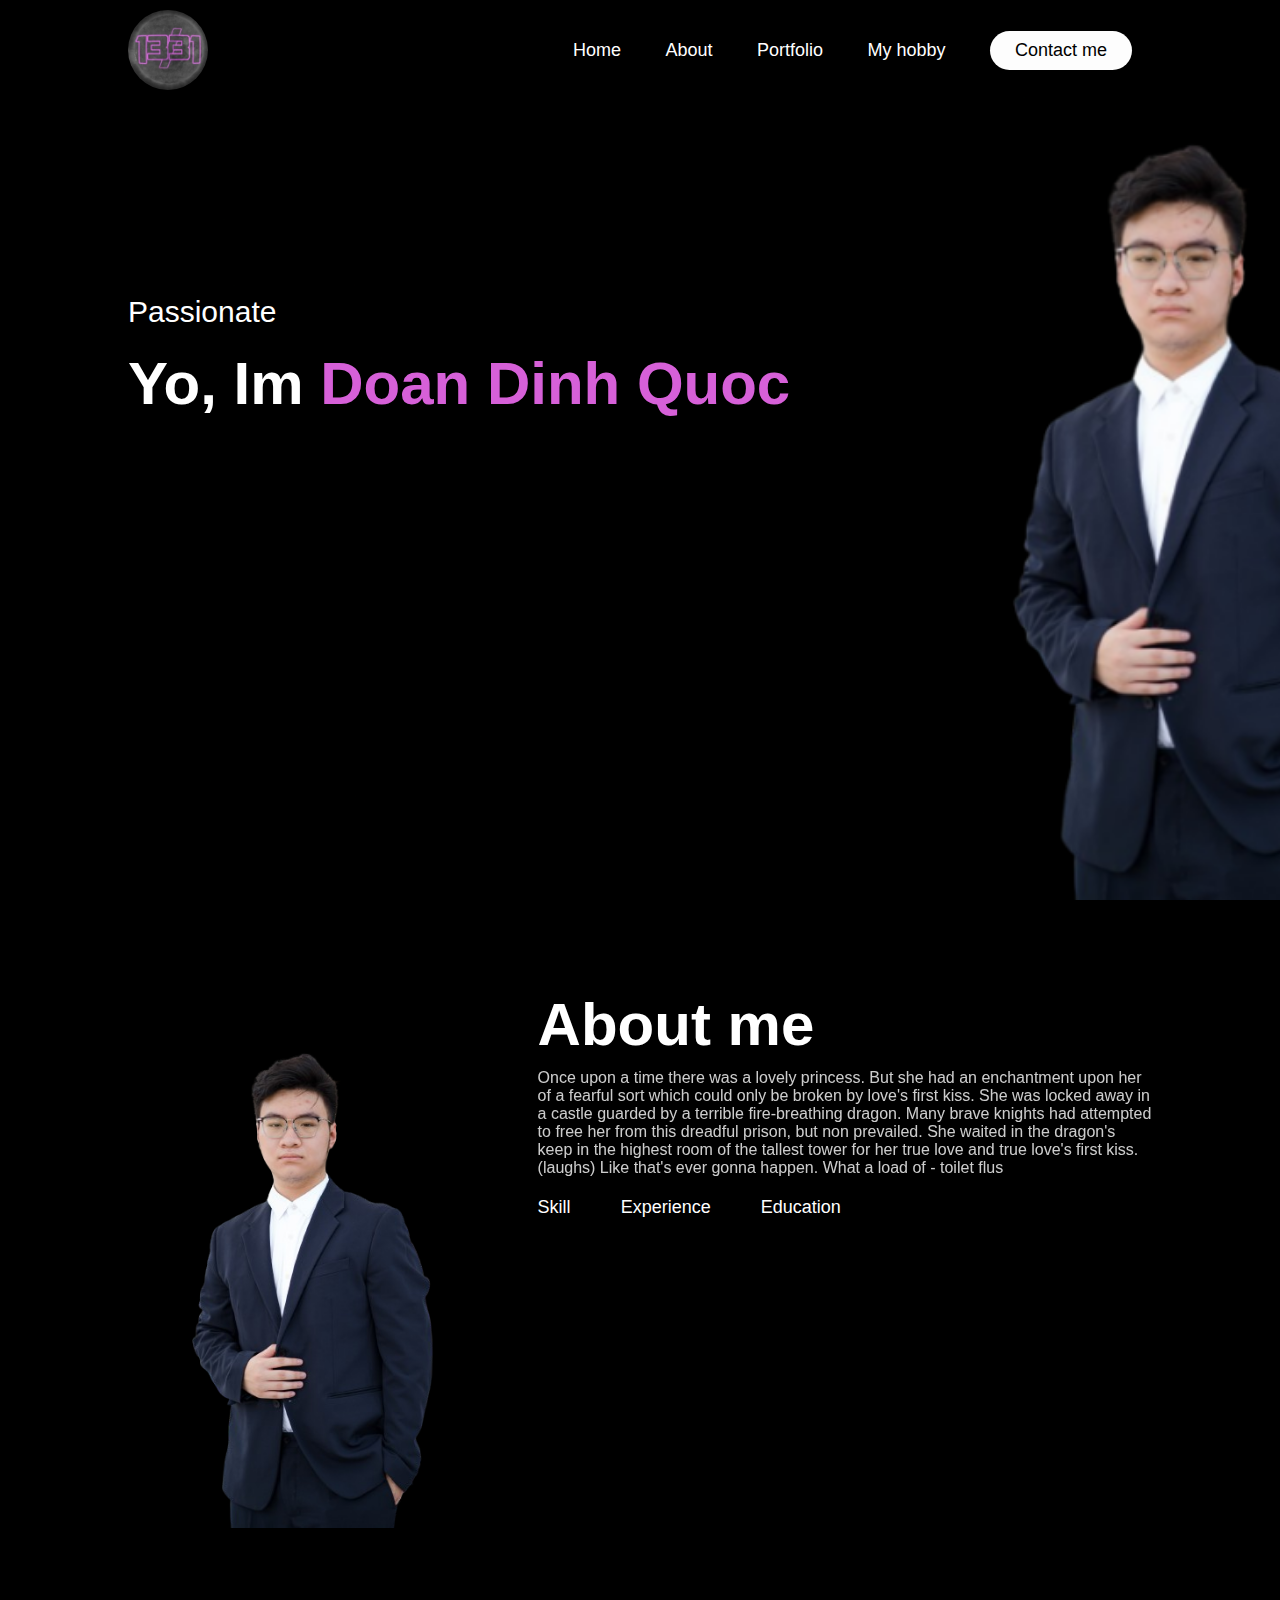
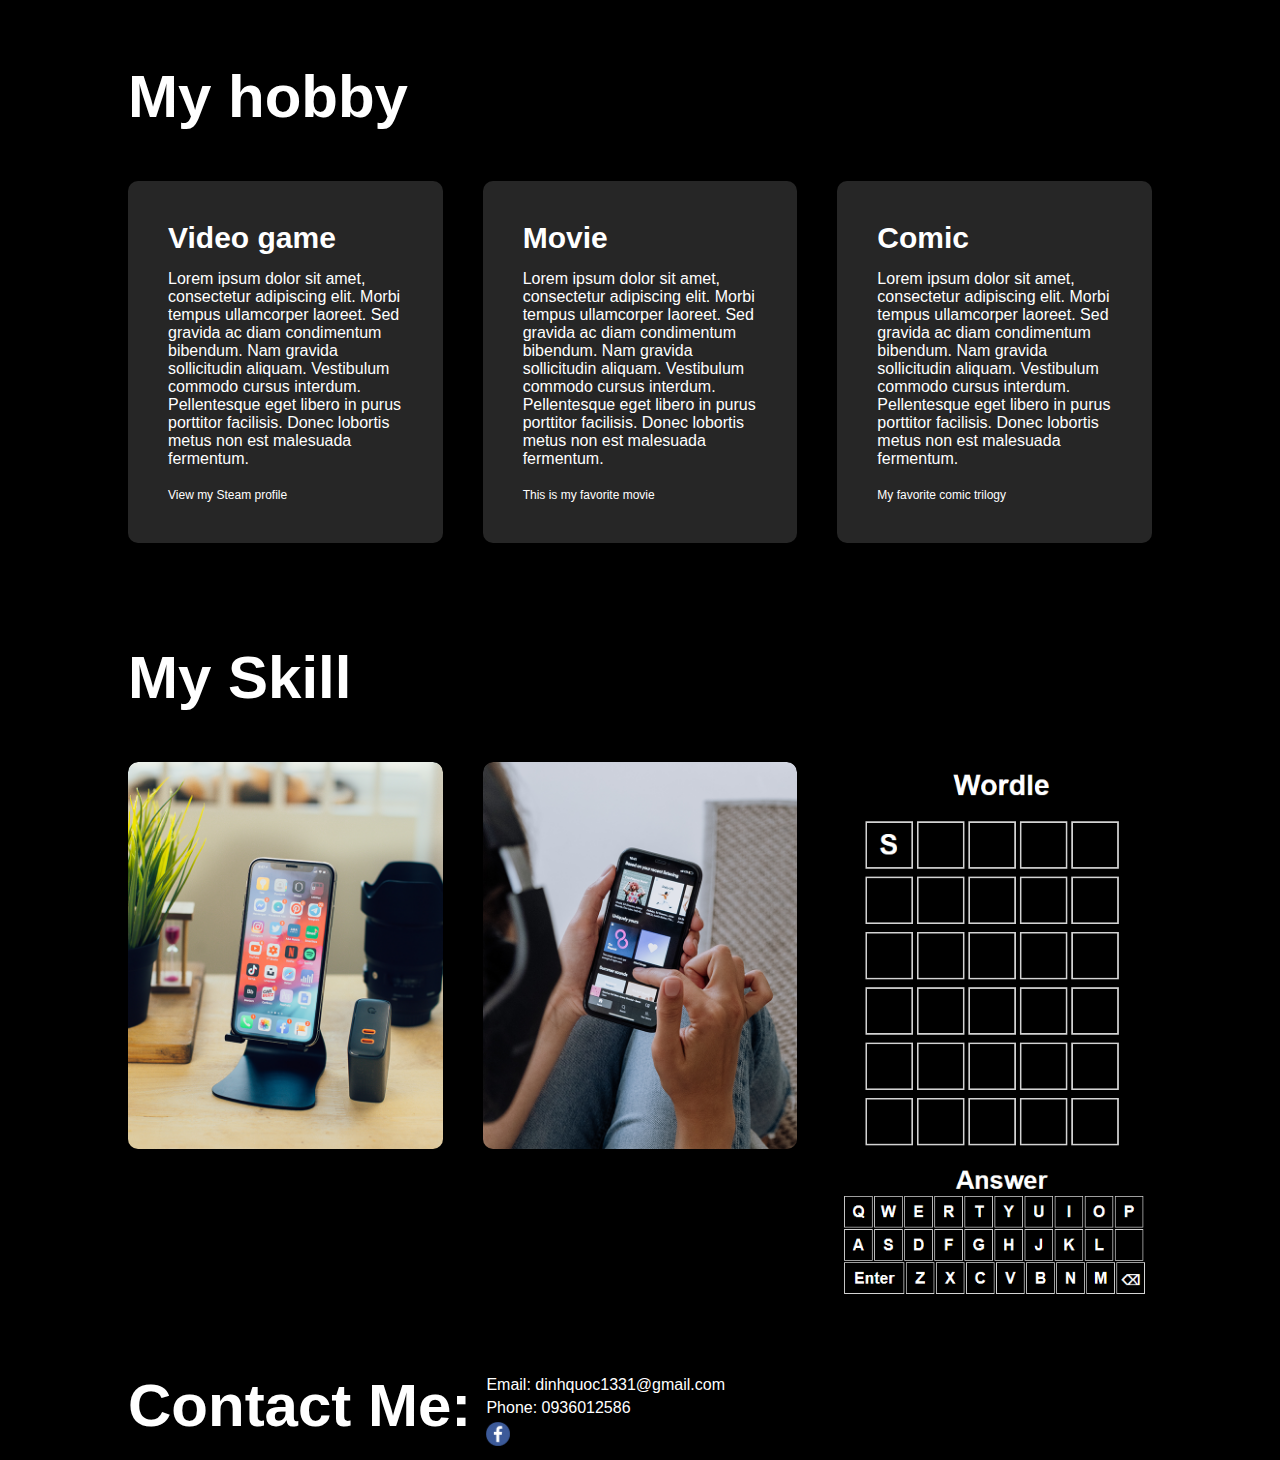
==== index.html @ d0d693ea "Add files via upload" ====
<!DOCTYPE html>
<html lang="en">
<head>
    <meta charset="UTF-8">
    <meta name="viewport" content="width=device-width, initial-scale=1.0">
    <title>Doan DInh QUOc portfolio</title>
    <link rel="stylesheet" href="css/style.css">
    <link rel="stylesheet" href="css/head_foot.css">
</head>
<body>
<nav>
<div id="header">
    <div class="container">
        <nav>
            <img src="/images/logo.webp" class="logo" alt="logo"> 
            <ul id="sidemenu">
                <li><a href="#header">Home</a></li>
                <li><a href="#about">About</a></li>
                <li><a href="#portfolio">Portfolio</a></li>
                <li><a href="#hobby">My hobby</a></li>
                <li><a href="#contact"><button>Contact me</button></a></li>
                <i class="X" onclick="closemenu()">X</i>
            </ul>
            
            <i class="menu" onclick="openmenu()">Menu</i>
        </nav>
        <div class="intro_text">
            <p>Passionate </p>
            <h1>Yo, Im <span>Doan Dinh Quoc</span></h1>
        </div>
    </div>
</div>   
</nav>
<!--about-->
<div id="about">
    <div class="container">
        <div class="row">
            <div class="about-col-1"><img src="/images/prfile.png" alt="pic"></div>
            <div class="about-col-2">
                <h1 class="subtitle">About me</h1>
                <p id="dim">   Once upon a time there was a lovely 
                    princess. But she had an enchantment 
                    upon her of a fearful sort which could 
                    only be broken by love's first kiss. 
                    She was locked away in a castle guarded 
                    by a terrible fire-breathing dragon. 
                    Many brave knights had attempted to 
                    free her from this dreadful prison, 
                    but non prevailed. She waited in the 
                    dragon's keep in the highest room of 
                    the tallest tower for her true love 
                    and true love's first kiss. (laughs) 
                    Like that's ever gonna happen. What 
                    a load of - toilet flus
                </p>
                <!--Thing when click show thing-->
                <!--Skill-->
                <div class="tab-title">
                    <p class="tablink" onclick="openTab('tab1')">Skill</p>
                    <p class="tablink" onclick="openTab('tab2')">Experience</p>
                    <p class="tablink" onclick="openTab('tab3')">Education</p>
                </div>
                <div class="tabcontent" id="tab1">
                    <ul>
                        <li><span>Skill content</span></li>
                        <p>Lorem ipsum dolor sit amet, consectetur adipiscing elit. Morbi tempus ullamcorper laoreet. Sed gravida ac diam condimentum bibendum. Nam gravida sollicitudin aliquam. Vestibulum commodo cursus interdum. Pellentesque eget libero in purus porttitor facilisis. Donec lobortis metus non est malesuada fermentum. </p>
                        <li><span>Skill content</span></li>
                        <p>Lorem ipsum dolor sit amet, consectetur adipiscing elit. Morbi tempus ullamcorper laoreet. Sed gravida ac diam condimentum bibendum. Nam gravida sollicitudin aliquam. Vestibulum commodo cursus interdum. Pellentesque eget libero in purus porttitor facilisis. Donec lobortis metus non est malesuada fermentum. </p>
                        <li><span>Skill content</span></li>
                        <p>Lorem ipsum dolor sit amet, consectetur adipiscing elit. Morbi tempus ullamcorper laoreet. Sed gravida ac diam condimentum bibendum. Nam gravida sollicitudin aliquam. Vestibulum commodo cursus interdum. Pellentesque eget libero in purus porttitor facilisis. Donec lobortis metus non est malesuada fermentum. </p>
                    </ul>
                </div>
                <!--Experience-->
                <div class="tabcontent" id="tab2">
                    <ul>
                        <li><span>Experience content</span></li>
                        <p>Lorem ipsum dolor sit amet, consectetur adipiscing elit. Morbi tempus ullamcorper laoreet. Sed gravida ac diam condimentum bibendum. Nam gravida sollicitudin aliquam. Vestibulum commodo cursus interdum. Pellentesque eget libero in purus porttitor facilisis. Donec lobortis metus non est malesuada fermentum. </p>
                        <li><span>Experience content</span></li>
                        <p>Lorem ipsum dolor sit amet, consectetur adipiscing elit. Morbi tempus ullamcorper laoreet. Sed gravida ac diam condimentum bibendum. Nam gravida sollicitudin aliquam. Vestibulum commodo cursus interdum. Pellentesque eget libero in purus porttitor facilisis. Donec lobortis metus non est malesuada fermentum. </p>
                        <li><span>Experience content</span></li>
                        <p>Lorem ipsum dolor sit amet, consectetur adipiscing elit. Morbi tempus ullamcorper laoreet. Sed gravida ac diam condimentum bibendum. Nam gravida sollicitudin aliquam. Vestibulum commodo cursus interdum. Pellentesque eget libero in purus porttitor facilisis. Donec lobortis metus non est malesuada fermentum. </p>
                    </ul>
                </div>
                <!--Education-->
                <div class="tabcontent" id="tab3">
                    <ul>
                        <li><span>Education content</span></li>
                        <p>Lorem ipsum dolor sit amet, consectetur adipiscing elit. Morbi tempus ullamcorper laoreet. Sed gravida ac diam condimentum bibendum. Nam gravida sollicitudin aliquam. Vestibulum commodo cursus interdum. Pellentesque eget libero in purus porttitor facilisis. Donec lobortis metus non est malesuada fermentum. </p>
                        <li><span>Education content</span></li>
                        <p>Lorem ipsum dolor sit amet, consectetur adipiscing elit. Morbi tempus ullamcorper laoreet. Sed gravida ac diam condimentum bibendum. Nam gravida sollicitudin aliquam. Vestibulum commodo cursus interdum. Pellentesque eget libero in purus porttitor facilisis. Donec lobortis metus non est malesuada fermentum. </p>
                        <li><span>Education content</span></li>
                        <p>Lorem ipsum dolor sit amet, consectetur adipiscing elit. Morbi tempus ullamcorper laoreet. Sed gravida ac diam condimentum bibendum. Nam gravida sollicitudin aliquam. Vestibulum commodo cursus interdum. Pellentesque eget libero in purus porttitor facilisis. Donec lobortis metus non est malesuada fermentum. </p>
                    </ul>
                </div>
            </div>
        </div>
    </div>
</div>
<!-- Skill, first was hobby until read the assignment -->
<div id="hobby">
    <div class="container">
        <h1 class="subtitle">My hobby</h1>
        <div class="hobby-list">
            <div>
                <h2>Video game</h2>
                <p>Lorem ipsum dolor sit amet, consectetur adipiscing elit. Morbi tempus ullamcorper laoreet. Sed gravida ac diam condimentum bibendum. Nam gravida sollicitudin aliquam. Vestibulum commodo cursus interdum. Pellentesque eget libero in purus porttitor facilisis. Donec lobortis metus non est malesuada fermentum. </p>
                <a href="">View my Steam profile</a>
            </div>
            <div>
                <h2>Movie</h2>
                <p>Lorem ipsum dolor sit amet, consectetur adipiscing elit. Morbi tempus ullamcorper laoreet. Sed gravida ac diam condimentum bibendum. Nam gravida sollicitudin aliquam. Vestibulum commodo cursus interdum. Pellentesque eget libero in purus porttitor facilisis. Donec lobortis metus non est malesuada fermentum. </p>
                <a href="">This is my favorite movie</a>
            </div>
            <div>
                <h2>Comic</h2>
                <p>Lorem ipsum dolor sit amet, consectetur adipiscing elit. Morbi tempus ullamcorper laoreet. Sed gravida ac diam condimentum bibendum. Nam gravida sollicitudin aliquam. Vestibulum commodo cursus interdum. Pellentesque eget libero in purus porttitor facilisis. Donec lobortis metus non est malesuada fermentum. </p>
                <a href="">My favorite comic trilogy</a>
            </div>
        </div>
    </div>
</div>
<!-- Portfolio -->
<div id="portfolio">
    <div class="container">
        <h1 class="subtitle">My Skill</h1>
        <div class="work-list">
            <div class="work">
                <img src="/images/work-1.webp" alt="work-1">
                <div class="layer">
                    <h3>A title of word</h3>
                    <p>Levonorgestrel Levonorgestrel Levonorgestrel Levonorgestrel Levonorgestrel Levonorgestrel Levonorgestrel </p>
                    <a href="">blah</a>
                </div>
            </div>
            <div class="work">
                <img src="/images/work-2.webp" alt="work-2">
                <div class="layer">
                    <h3>A title of word</h3>
                    <p>Levonorgestrel Levonorgestrel Levonorgestrel Levonorgestrel Levonorgestrel Levonorgestrel Levonorgestrel </p>
                    <a href="">blah</a>
                </div>
            </div>
            <div class="work">
                <img src="/images/worlde.webp" alt="work-3">
                <div class="layer">
                    <h3>A a game of wordle</h3>
                    <p>Wordle challenges players to guess a random five-letter word within six tries, with each letter guessed correctly in the correct placement turning green, and a correct letter in the wrong place turning orange</p>
                    <a href="wordle.html">Play!!</a>
                </div>
            </div>
            
        </div>
    </div>
</div>
<footer>
<div id="contact">
    <div class="container">
        <div class="row">
            <div class="contact-left">
                <h1 class="subtitle">
                    Contact Me:
                </h1>
            </div>
            <div class="contact-right">
                
                <p>Email: dinhquoc1331@gmail.com</p>
                <p>Phone: 0936012586</p>
                <div class="social-icon">
                    <a href="https://www.facebook.com/profile.php?id=100063468559421"><img src="/images/facebook-2870.webp" alt="fb link"></a>
                </div>
            </div>
        </div>
    </div>
</div>
</footer>
</body>
<script src="/js/menu.js"></script>
<script src="/js/tab.js"></script>
</html>
---- css/style.css ----
html{
    scroll-behavior: smooth;
}
#header{
    background-image: url(/images/background.webp);
    height: 100vh;
}
/*intro text*/
.intro_text{
    margin-top: 20%;
    font-size: 30px;
}
.intro_text h1 {
   font-size: 60px;
   margin-top: 20px;
}
.intro_text h1 span{
    color:#d660d8 ;
}

/*ABout section*/
#about{
    padding: 80px 0;
    
}
.row{
    display: flex;
    justify-content: space-between;
    flex-wrap: wrap;
}

.about-col-1{
    flex-basis: 35%;
}

.about-col-1 img{
    width: 100%;
    
    border-radius: 50px;
}

.about-col-2 {
    flex-basis: 60%;
}

.subtitle{
    font-size: 60px;
    font-weight: 600;
    margin-bottom: 10px;
}
#dim {
    filter: brightness(80%);
}
/*Thing when click show thing*/
.tab-title{
    display: flex;
    margin: 20px 0 40px;
}
.tablink{
    margin-right: 50px;
    font-size: 18px;
    font-weight: 500;
    cursor: pointer;
    position: relative;
}
.tablink::after{
    content: "";
    width: 0;
    height: 3px;
    background: #d660d8;
    left: 0;
    bottom: -8px;
    transition: 0.5s;
    position: absolute;
    
}
.tablink:hover:after{
    width: 100%;
}

.tabcontent ul li {
    list-style: none;
    margin: 10px 0;
}
.tabcontent ul li span{
    color: #d660d8;
    font-size: 14px;
    margin-bottom: 14px;
}
.tabcontent{
    display: none;
}

/* Hobby scetion */

#hobby{
    padding: 30px 0;
}

.hobby-list{
    display: grid;
    grid-template-columns: repeat(auto-fit, minmax(250px, 1fr));
    grid-gap: 40px;
    margin-top: 50px;
}
.hobby-list div{
    background: #262626;
    padding: 40px;
    font-size: 16px;
    font-weight: 300;
    border-radius: 10px;
    transition: background 0.5s, transform 0.5s;
}
.hobby-list div h2{
    font-size: 30px;
    font-family: 500;
    margin-bottom: 15px;
}
.hobby-list div a{
    text-decoration: none;
    color: #fff;
    font-size: 12px;
    margin-top: 20px;
    display: inline-block;
}
.hobby-list div:hover{
    background: #d660d8;
    transform: translateY(-10px);
}
/* Portfolio */
#portfolio{
    padding: 50px 0;
}
.work-list{
    display: grid;
    grid-template-columns: repeat(auto-fit, minmax(250px, 1fr));
    grid-gap: 40px;
    margin-top: 50px;
}
.work{
    border-radius: 10px;
    position: relative;
    overflow: hidden;
}  
.work img{
    width: 100%;
    border-radius: 10px;
    display: block;
    transition: transform 0.5s;
} 
.layer{
    position: absolute;
    width: 100%;
    height: 0;
    background: linear-gradient(rgba(0,0,0,0.6),#d660d8);
    border-radius: 10px;
    left: 0;
    bottom: 0;
    overflow: hidden;
    display: flex;
    align-items: center;
    justify-content: center;
    flex-direction: column;
    padding: 0 40px;
    text-align: center;
    transition: height 0.5s;
}
.layer h3{
    font-weight: 700;
    margin-bottom: 20px;
}
.layer a{
    margin-top: 20px;
    color: #d660d8;
    text-decoration: none;
    font-size: 18px;
    line-height: 60px;
    background: #fff;
    width: 60px;
    height: 60px;
    border-radius: 50px;
    text-align: center;
}
.work:hover img{
    transform: scale(1.1);
}
.work:hover .layer {
    height: 100%;
}


nav i {
    display: none;
}


/* csss for small screen */
@media only screen and (max-width: 600px){
    #header{
        background-image: url(/images/prfile.png);
    }
    .intro_text{
        margin-top: 100%;
        font-size: 16px;
    }
    .intro_text h1 {
       font-size: 30px;
       margin-top: 20px;
    }
    nav i {
        display: block;
        font-size: 25px;
    }
    nav ul{
        background: #d660d8;
        position: fixed;
        top: 0;
        right: -200px;
        width: 200px;
        height: 100vh;
        padding-top: 50px;
        z-index: 2;
        transition: 0.5s;
    }
    nav ul li{
        display:block;
        padding-left: 12px;
    }
    nav ul i{
        position: absolute;
        top: 25px;
        left: 25px;
        cursor: pointer;
    }
    nav i {
        cursor: pointer
    }
    .subtitle{
        font-size: 40px;
    }
    .about-col-1{
        flex-basis: 100%;
        margin-bottom: 30px;
    }
    .about-col-2{
        flex-basis: 100%;
        font-size: 13px;
    }
    .tablink{
        font-size: 16px;
        margin-right: 20px;
    }
}
---- css/head_foot.css ----
*{
    margin: 0;
    padding: 0;
    font-family: "Poppins",sans-serif;
    box-sizing: border-box;
}
body{
    background: black;
    color: white;
}

#header{
    width: 100%;
    background-size: cover;
    background-position: center;
    background-attachment: fixed;
}
.container{
    padding: 10px 10%;
}
/*                              Web header section                              */
nav{
    display: flex;
    align-items: center;
    justify-content: flex-end;
    flex-wrap: wrap;
}
.logo{
    width: 80px;
    height: 80px;
    border-radius: 50%;
    margin-right: auto;
}
nav ul li{
    display: inline-block;
    list-style: none;
    margin: 10px 20px ;
}
nav ul li a {
    color: white;
    text-decoration: none;
    font-size: 18px;
    transition: 0.5s;
}
nav ul li a:hover{
    color: #d660d8;
    text-shadow: 0 0 10px #d660d8,  0 0 20px #d660d8, 0 0 40px #d660d8, 0 0 80px #d660d8,0 0 100px #d660d8;
    filter: brightness(1.25);
    
}
button{
    padding: 9px 25px;
    background-color: rgba(253, 253, 253,1);
    border: none;
    border-radius: 50px;
    cursor: pointer;
    transition: 0.5s;
    color: black;
    font-size: 18px;
}
button:hover {
    background-color: rgba(253, 253, 253,0.8);
}
/* contact */
.contact-left{
    flex-basis: 35%;
}
.contact-right{
    flex-basis: 65%;
}
.contact-right p{
    margin-top: 5px;
    margin-bottom: 5px;
    align-items: flex-start;
    color: #fff;
}


/* csss for small screen */
@media only screen and (max-width: 600px){
    #header{
        background-image: url(/images/prfile.png);
    }
    .intro_text{
        margin-top: 100%;
        font-size: 16px;
    }
    .intro_text h1 {
       font-size: 30px;
       margin-top: 20px;
    }
    nav i {
        display: block;
        font-size: 25px;
    }
    nav ul{
        background: #d660d8;
        position: fixed;
        top: 0;
        right: -200px;
        width: 200px;
        height: 100vh;
        padding-top: 50px;
        z-index: 2;
        transition: 0.5s;
    }
    nav ul li{
        display:block;
        padding-left: 12px;
    }
    nav ul i{
        position: absolute;
        top: 25px;
        left: 25px;
        cursor: pointer;
    }
    nav i {
        cursor: pointer
    }
    .subtitle{
        font-size: 40px;
    }
    .about-col-1{
        flex-basis: 100%;
        margin-bottom: 30px;
    }
    .about-col-2{
        flex-basis: 100%;
        font-size: 13px;
    }
    .tablink{
        font-size: 16px;
        margin-right: 20px;
    }
}
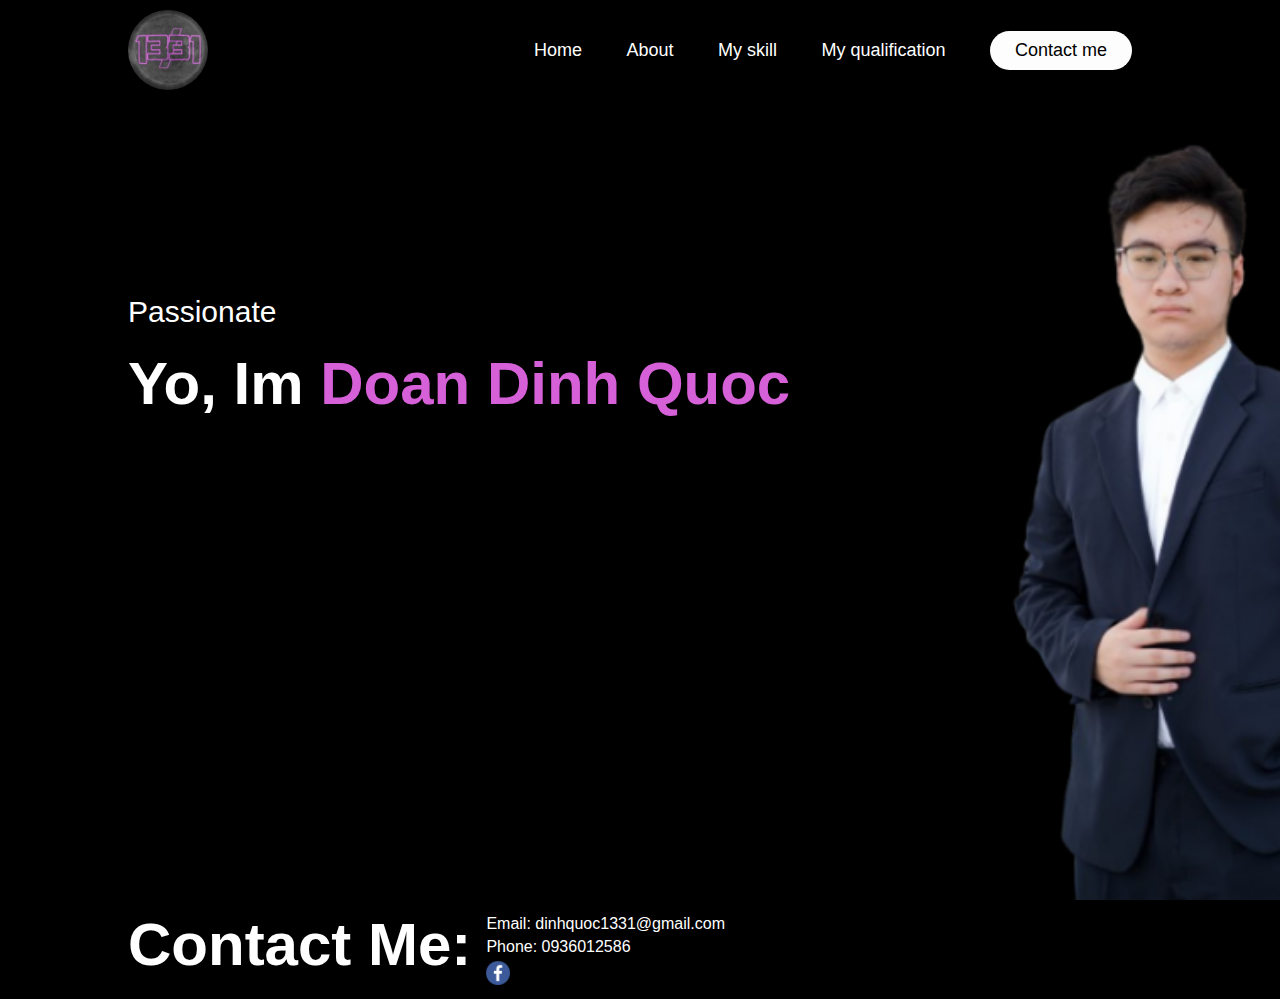
==== commit a18800c4: "sd" ====
--- a/index.html
+++ b/index.html
@@ -14,10 +14,10 @@
         <nav>
             <img src="/images/logo.webp" class="logo" alt="logo"> 
             <ul id="sidemenu">
-                <li><a href="#header">Home</a></li>
-                <li><a href="#about">About</a></li>
-                <li><a href="#portfolio">Portfolio</a></li>
-                <li><a href="#hobby">My hobby</a></li>
+                <li><a href="index.html">Home</a></li>
+                <li><a href="about.html">About</a></li>
+                <li><a href="skill.html">My skill</a></li>
+                <li><a href="qualification.html">My qualification</a></li>
                 <li><a href="#contact"><button>Contact me</button></a></li>
                 <i class="X" onclick="closemenu()">X</i>
             </ul>
@@ -31,127 +31,6 @@
     </div>
 </div>   
 </nav>
-<!--about-->
-<div id="about">
-    <div class="container">
-        <div class="row">
-            <div class="about-col-1"><img src="/images/prfile.png" alt="pic"></div>
-            <div class="about-col-2">
-                <h1 class="subtitle">About me</h1>
-                <p id="dim">   Once upon a time there was a lovely 
-                    princess. But she had an enchantment 
-                    upon her of a fearful sort which could 
-                    only be broken by love's first kiss. 
-                    She was locked away in a castle guarded 
-                    by a terrible fire-breathing dragon. 
-                    Many brave knights had attempted to 
-                    free her from this dreadful prison, 
-                    but non prevailed. She waited in the 
-                    dragon's keep in the highest room of 
-                    the tallest tower for her true love 
-                    and true love's first kiss. (laughs) 
-                    Like that's ever gonna happen. What 
-                    a load of - toilet flus
-                </p>
-                <!--Thing when click show thing-->
-                <!--Skill-->
-                <div class="tab-title">
-                    <p class="tablink" onclick="openTab('tab1')">Skill</p>
-                    <p class="tablink" onclick="openTab('tab2')">Experience</p>
-                    <p class="tablink" onclick="openTab('tab3')">Education</p>
-                </div>
-                <div class="tabcontent" id="tab1">
-                    <ul>
-                        <li><span>Skill content</span></li>
-                        <p>Lorem ipsum dolor sit amet, consectetur adipiscing elit. Morbi tempus ullamcorper laoreet. Sed gravida ac diam condimentum bibendum. Nam gravida sollicitudin aliquam. Vestibulum commodo cursus interdum. Pellentesque eget libero in purus porttitor facilisis. Donec lobortis metus non est malesuada fermentum. </p>
-                        <li><span>Skill content</span></li>
-                        <p>Lorem ipsum dolor sit amet, consectetur adipiscing elit. Morbi tempus ullamcorper laoreet. Sed gravida ac diam condimentum bibendum. Nam gravida sollicitudin aliquam. Vestibulum commodo cursus interdum. Pellentesque eget libero in purus porttitor facilisis. Donec lobortis metus non est malesuada fermentum. </p>
-                        <li><span>Skill content</span></li>
-                        <p>Lorem ipsum dolor sit amet, consectetur adipiscing elit. Morbi tempus ullamcorper laoreet. Sed gravida ac diam condimentum bibendum. Nam gravida sollicitudin aliquam. Vestibulum commodo cursus interdum. Pellentesque eget libero in purus porttitor facilisis. Donec lobortis metus non est malesuada fermentum. </p>
-                    </ul>
-                </div>
-                <!--Experience-->
-                <div class="tabcontent" id="tab2">
-                    <ul>
-                        <li><span>Experience content</span></li>
-                        <p>Lorem ipsum dolor sit amet, consectetur adipiscing elit. Morbi tempus ullamcorper laoreet. Sed gravida ac diam condimentum bibendum. Nam gravida sollicitudin aliquam. Vestibulum commodo cursus interdum. Pellentesque eget libero in purus porttitor facilisis. Donec lobortis metus non est malesuada fermentum. </p>
-                        <li><span>Experience content</span></li>
-                        <p>Lorem ipsum dolor sit amet, consectetur adipiscing elit. Morbi tempus ullamcorper laoreet. Sed gravida ac diam condimentum bibendum. Nam gravida sollicitudin aliquam. Vestibulum commodo cursus interdum. Pellentesque eget libero in purus porttitor facilisis. Donec lobortis metus non est malesuada fermentum. </p>
-                        <li><span>Experience content</span></li>
-                        <p>Lorem ipsum dolor sit amet, consectetur adipiscing elit. Morbi tempus ullamcorper laoreet. Sed gravida ac diam condimentum bibendum. Nam gravida sollicitudin aliquam. Vestibulum commodo cursus interdum. Pellentesque eget libero in purus porttitor facilisis. Donec lobortis metus non est malesuada fermentum. </p>
-                    </ul>
-                </div>
-                <!--Education-->
-                <div class="tabcontent" id="tab3">
-                    <ul>
-                        <li><span>Education content</span></li>
-                        <p>Lorem ipsum dolor sit amet, consectetur adipiscing elit. Morbi tempus ullamcorper laoreet. Sed gravida ac diam condimentum bibendum. Nam gravida sollicitudin aliquam. Vestibulum commodo cursus interdum. Pellentesque eget libero in purus porttitor facilisis. Donec lobortis metus non est malesuada fermentum. </p>
-                        <li><span>Education content</span></li>
-                        <p>Lorem ipsum dolor sit amet, consectetur adipiscing elit. Morbi tempus ullamcorper laoreet. Sed gravida ac diam condimentum bibendum. Nam gravida sollicitudin aliquam. Vestibulum commodo cursus interdum. Pellentesque eget libero in purus porttitor facilisis. Donec lobortis metus non est malesuada fermentum. </p>
-                        <li><span>Education content</span></li>
-                        <p>Lorem ipsum dolor sit amet, consectetur adipiscing elit. Morbi tempus ullamcorper laoreet. Sed gravida ac diam condimentum bibendum. Nam gravida sollicitudin aliquam. Vestibulum commodo cursus interdum. Pellentesque eget libero in purus porttitor facilisis. Donec lobortis metus non est malesuada fermentum. </p>
-                    </ul>
-                </div>
-            </div>
-        </div>
-    </div>
-</div>
-<!-- Skill, first was hobby until read the assignment -->
-<div id="hobby">
-    <div class="container">
-        <h1 class="subtitle">My hobby</h1>
-        <div class="hobby-list">
-            <div>
-                <h2>Video game</h2>
-                <p>Lorem ipsum dolor sit amet, consectetur adipiscing elit. Morbi tempus ullamcorper laoreet. Sed gravida ac diam condimentum bibendum. Nam gravida sollicitudin aliquam. Vestibulum commodo cursus interdum. Pellentesque eget libero in purus porttitor facilisis. Donec lobortis metus non est malesuada fermentum. </p>
-                <a href="">View my Steam profile</a>
-            </div>
-            <div>
-                <h2>Movie</h2>
-                <p>Lorem ipsum dolor sit amet, consectetur adipiscing elit. Morbi tempus ullamcorper laoreet. Sed gravida ac diam condimentum bibendum. Nam gravida sollicitudin aliquam. Vestibulum commodo cursus interdum. Pellentesque eget libero in purus porttitor facilisis. Donec lobortis metus non est malesuada fermentum. </p>
-                <a href="">This is my favorite movie</a>
-            </div>
-            <div>
-                <h2>Comic</h2>
-                <p>Lorem ipsum dolor sit amet, consectetur adipiscing elit. Morbi tempus ullamcorper laoreet. Sed gravida ac diam condimentum bibendum. Nam gravida sollicitudin aliquam. Vestibulum commodo cursus interdum. Pellentesque eget libero in purus porttitor facilisis. Donec lobortis metus non est malesuada fermentum. </p>
-                <a href="">My favorite comic trilogy</a>
-            </div>
-        </div>
-    </div>
-</div>
-<!-- Portfolio -->
-<div id="portfolio">
-    <div class="container">
-        <h1 class="subtitle">My Skill</h1>
-        <div class="work-list">
-            <div class="work">
-                <img src="/images/work-1.webp" alt="work-1">
-                <div class="layer">
-                    <h3>A title of word</h3>
-                    <p>Levonorgestrel Levonorgestrel Levonorgestrel Levonorgestrel Levonorgestrel Levonorgestrel Levonorgestrel </p>
-                    <a href="">blah</a>
-                </div>
-            </div>
-            <div class="work">
-                <img src="/images/work-2.webp" alt="work-2">
-                <div class="layer">
-                    <h3>A title of word</h3>
-                    <p>Levonorgestrel Levonorgestrel Levonorgestrel Levonorgestrel Levonorgestrel Levonorgestrel Levonorgestrel </p>
-                    <a href="">blah</a>
-                </div>
-            </div>
-            <div class="work">
-                <img src="/images/worlde.webp" alt="work-3">
-                <div class="layer">
-                    <h3>A a game of wordle</h3>
-                    <p>Wordle challenges players to guess a random five-letter word within six tries, with each letter guessed correctly in the correct placement turning green, and a correct letter in the wrong place turning orange</p>
-                    <a href="wordle.html">Play!!</a>
-                </div>
-            </div>
-            
-        </div>
-    </div>
-</div>
 <footer>
 <div id="contact">
     <div class="container">
--- a/css/style.css
+++ b/css/style.css
@@ -91,7 +91,7 @@
     display: none;
 }
 
-/* Hobby scetion */
+/* qualification scetion */
 
 #hobby{
     padding: 30px 0;
--- a/css/head_foot.css
+++ b/css/head_foot.css
@@ -3,6 +3,10 @@
     padding: 0;
     font-family: "Poppins",sans-serif;
     box-sizing: border-box;
+}
+/*                              Web header section                              */
+nav i {
+    display: none;
 }
 body{
     background: black;
@@ -18,7 +22,7 @@
 .container{
     padding: 10px 10%;
 }
-/*                              Web header section                              */
+
 nav{
     display: flex;
     align-items: center;
@@ -62,6 +66,7 @@
     background-color: rgba(253, 253, 253,0.8);
 }
 /* contact */
+
 .contact-left{
     flex-basis: 35%;
 }
@@ -73,6 +78,17 @@
     margin-bottom: 5px;
     align-items: flex-start;
     color: #fff;
+}
+/* general thing */
+.row{
+    display: flex;
+    justify-content: space-between;
+    flex-wrap: wrap;
+}
+.subtitle{
+    font-size: 60px;
+    font-weight: 600;
+    margin-bottom: 10px;
 }
 
 
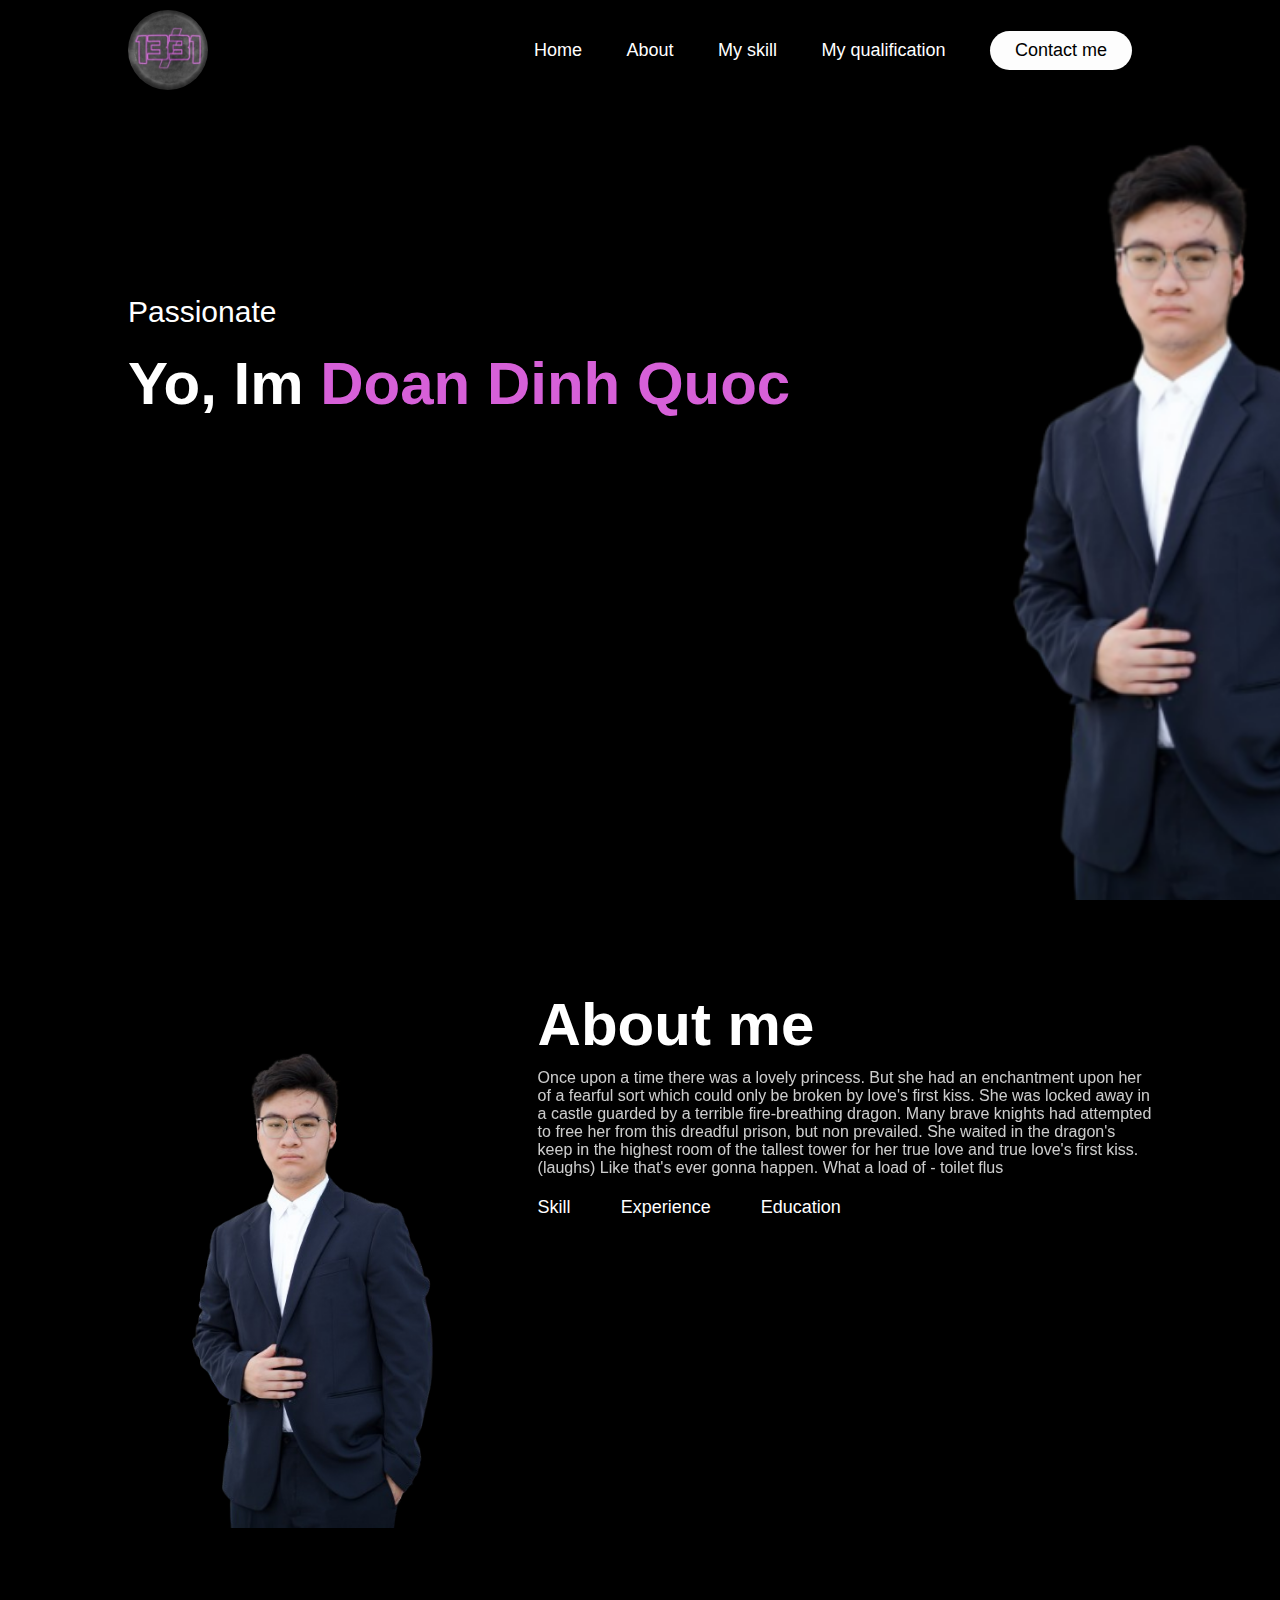
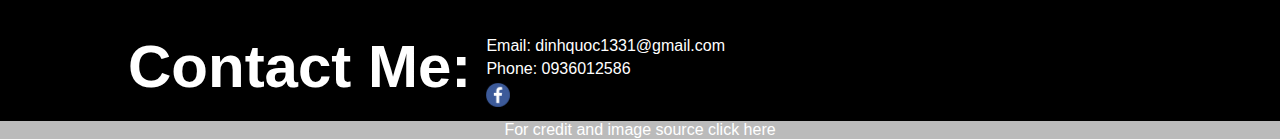
==== commit e58d232b: "maybedone" ====
--- a/index.html
+++ b/index.html
@@ -15,7 +15,7 @@
             <img src="/images/logo.webp" class="logo" alt="logo"> 
             <ul id="sidemenu">
                 <li><a href="index.html">Home</a></li>
-                <li><a href="about.html">About</a></li>
+                <li><a href="#about">About</a></li>
                 <li><a href="skill.html">My skill</a></li>
                 <li><a href="qualification.html">My qualification</a></li>
                 <li><a href="#contact"><button>Contact me</button></a></li>
@@ -31,6 +31,71 @@
     </div>
 </div>   
 </nav>
+<!--about-->
+<div id="about">
+    <div class="container">
+        <div class="row">
+            <div class="about-col-1"><img src="/images/prfile.png" alt="pic"></div>
+            <div class="about-col-2">
+                <h1 class="subtitle">About me</h1>
+                <p id="dim">   Once upon a time there was a lovely 
+                    princess. But she had an enchantment 
+                    upon her of a fearful sort which could 
+                    only be broken by love's first kiss. 
+                    She was locked away in a castle guarded 
+                    by a terrible fire-breathing dragon. 
+                    Many brave knights had attempted to 
+                    free her from this dreadful prison, 
+                    but non prevailed. She waited in the 
+                    dragon's keep in the highest room of 
+                    the tallest tower for her true love 
+                    and true love's first kiss. (laughs) 
+                    Like that's ever gonna happen. What 
+                    a load of - toilet flus
+                </p>
+                <!--Thing when click show thing-->
+                <!--Skill-->
+                <div class="tab-title">
+                    <p class="tablink" onclick="openTab('tab1')">Skill</p>
+                    <p class="tablink" onclick="openTab('tab2')">Experience</p>
+                    <p class="tablink" onclick="openTab('tab3')">Education</p>
+                </div>
+                <div class="tabcontent" id="tab1">
+                    <ul>
+                        <li><span>Skill content</span></li>
+                        <p>Lorem ipsum dolor sit amet, consectetur adipiscing elit. Morbi tempus ullamcorper laoreet. Sed gravida ac diam condimentum bibendum. Nam gravida sollicitudin aliquam. Vestibulum commodo cursus interdum. Pellentesque eget libero in purus porttitor facilisis. Donec lobortis metus non est malesuada fermentum. </p>
+                        <li><span>Skill content</span></li>
+                        <p>Lorem ipsum dolor sit amet, consectetur adipiscing elit. Morbi tempus ullamcorper laoreet. Sed gravida ac diam condimentum bibendum. Nam gravida sollicitudin aliquam. Vestibulum commodo cursus interdum. Pellentesque eget libero in purus porttitor facilisis. Donec lobortis metus non est malesuada fermentum. </p>
+                        <li><span>Skill content</span></li>
+                        <p>Lorem ipsum dolor sit amet, consectetur adipiscing elit. Morbi tempus ullamcorper laoreet. Sed gravida ac diam condimentum bibendum. Nam gravida sollicitudin aliquam. Vestibulum commodo cursus interdum. Pellentesque eget libero in purus porttitor facilisis. Donec lobortis metus non est malesuada fermentum. </p>
+                    </ul>
+                </div>
+                <!--Experience-->
+                <div class="tabcontent" id="tab2">
+                    <ul>
+                        <li><span>Experience content</span></li>
+                        <p>Lorem ipsum dolor sit amet, consectetur adipiscing elit. Morbi tempus ullamcorper laoreet. Sed gravida ac diam condimentum bibendum. Nam gravida sollicitudin aliquam. Vestibulum commodo cursus interdum. Pellentesque eget libero in purus porttitor facilisis. Donec lobortis metus non est malesuada fermentum. </p>
+                        <li><span>Experience content</span></li>
+                        <p>Lorem ipsum dolor sit amet, consectetur adipiscing elit. Morbi tempus ullamcorper laoreet. Sed gravida ac diam condimentum bibendum. Nam gravida sollicitudin aliquam. Vestibulum commodo cursus interdum. Pellentesque eget libero in purus porttitor facilisis. Donec lobortis metus non est malesuada fermentum. </p>
+                        <li><span>Experience content</span></li>
+                        <p>Lorem ipsum dolor sit amet, consectetur adipiscing elit. Morbi tempus ullamcorper laoreet. Sed gravida ac diam condimentum bibendum. Nam gravida sollicitudin aliquam. Vestibulum commodo cursus interdum. Pellentesque eget libero in purus porttitor facilisis. Donec lobortis metus non est malesuada fermentum. </p>
+                    </ul>
+                </div>
+                <!--Education-->
+                <div class="tabcontent" id="tab3">
+                    <ul>
+                        <li><span>Education content</span></li>
+                        <p>Lorem ipsum dolor sit amet, consectetur adipiscing elit. Morbi tempus ullamcorper laoreet. Sed gravida ac diam condimentum bibendum. Nam gravida sollicitudin aliquam. Vestibulum commodo cursus interdum. Pellentesque eget libero in purus porttitor facilisis. Donec lobortis metus non est malesuada fermentum. </p>
+                        <li><span>Education content</span></li>
+                        <p>Lorem ipsum dolor sit amet, consectetur adipiscing elit. Morbi tempus ullamcorper laoreet. Sed gravida ac diam condimentum bibendum. Nam gravida sollicitudin aliquam. Vestibulum commodo cursus interdum. Pellentesque eget libero in purus porttitor facilisis. Donec lobortis metus non est malesuada fermentum. </p>
+                        <li><span>Education content</span></li>
+                        <p>Lorem ipsum dolor sit amet, consectetur adipiscing elit. Morbi tempus ullamcorper laoreet. Sed gravida ac diam condimentum bibendum. Nam gravida sollicitudin aliquam. Vestibulum commodo cursus interdum. Pellentesque eget libero in purus porttitor facilisis. Donec lobortis metus non est malesuada fermentum. </p>
+                    </ul>
+                </div>
+            </div>
+        </div>
+    </div>
+</div>
 <footer>
 <div id="contact">
     <div class="container">
@@ -51,6 +116,7 @@
         </div>
     </div>
 </div>
+<div id="credit"><a href="SOURCE">For credit and image source click here</a></div>
 </footer>
 </body>
 <script src="/js/menu.js"></script>
--- a/css/head_foot.css
+++ b/css/head_foot.css
@@ -3,6 +3,7 @@
     padding: 0;
     font-family: "Poppins",sans-serif;
     box-sizing: border-box;
+    scroll-behavior: smooth;
 }
 /*                              Web header section                              */
 nav i {
@@ -66,7 +67,10 @@
     background-color: rgba(253, 253, 253,0.8);
 }
 /* contact */
-
+#contact{
+    left: 0;
+    bottom: 0;
+}
 .contact-left{
     flex-basis: 35%;
 }
@@ -90,13 +94,20 @@
     font-weight: 600;
     margin-bottom: 10px;
 }
+#credit{
+    height: 2vh;
+    background-color: #bbbbbb;
+    text-align: center;
 
+}
+#credit a{
+    color: white;
+    text-decoration: none;
+}
 
 /* csss for small screen */
 @media only screen and (max-width: 600px){
-    #header{
-        background-image: url(/images/prfile.png);
-    }
+
     .intro_text{
         margin-top: 100%;
         font-size: 16px;
@@ -148,4 +159,10 @@
         font-size: 16px;
         margin-right: 20px;
     }
+    #credit{
+        height: 3vh;
+        background-color: #bbbbbb;
+        text-align: center;
+    
+    }
 }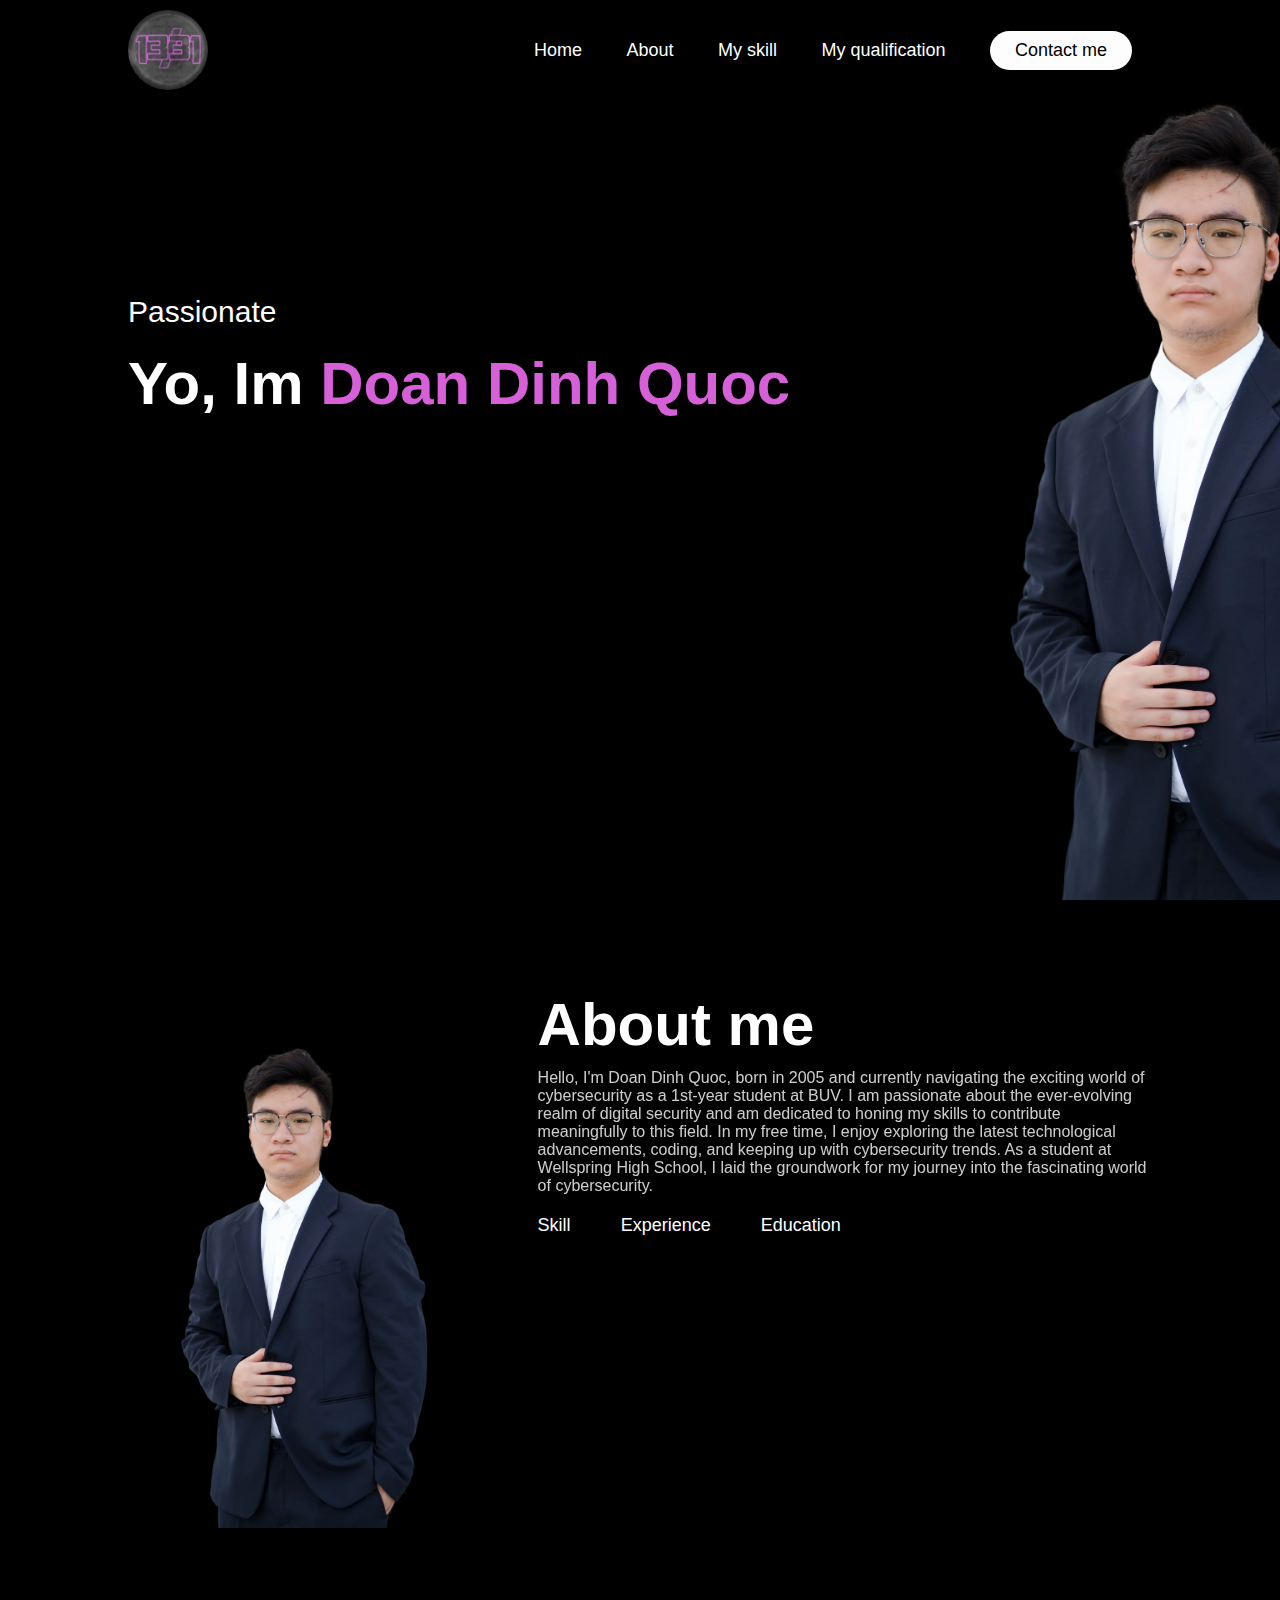
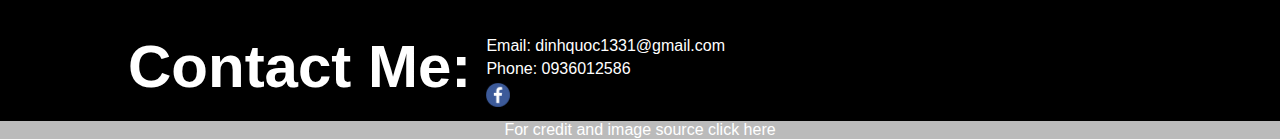
==== commit b1816479: "d" ====
--- a/index.html
+++ b/index.html
@@ -3,9 +3,10 @@
 <head>
     <meta charset="UTF-8">
     <meta name="viewport" content="width=device-width, initial-scale=1.0">
-    <title>Doan DInh QUOc portfolio</title>
+    <title>Doan Dinh Quoc</title>
     <link rel="stylesheet" href="css/style.css">
     <link rel="stylesheet" href="css/head_foot.css">
+    <link rel="icon" type="image/x-icon" href="/images/logo.webp">
 </head>
 <body>
 <nav>
@@ -35,23 +36,10 @@
 <div id="about">
     <div class="container">
         <div class="row">
-            <div class="about-col-1"><img src="/images/prfile.png" alt="pic"></div>
+            <div class="about-col-1"><img src="/images/prfile.webp" alt="pic"></div>
             <div class="about-col-2">
                 <h1 class="subtitle">About me</h1>
-                <p id="dim">   Once upon a time there was a lovely 
-                    princess. But she had an enchantment 
-                    upon her of a fearful sort which could 
-                    only be broken by love's first kiss. 
-                    She was locked away in a castle guarded 
-                    by a terrible fire-breathing dragon. 
-                    Many brave knights had attempted to 
-                    free her from this dreadful prison, 
-                    but non prevailed. She waited in the 
-                    dragon's keep in the highest room of 
-                    the tallest tower for her true love 
-                    and true love's first kiss. (laughs) 
-                    Like that's ever gonna happen. What 
-                    a load of - toilet flus
+                <p id="dim">Hello, I'm Doan Dinh Quoc, born in 2005 and currently navigating the exciting world of cybersecurity as a 1st-year student at BUV. I am passionate about the ever-evolving realm of digital security and am dedicated to honing my skills to contribute meaningfully to this field. In my free time, I enjoy exploring the latest technological advancements, coding, and keeping up with cybersecurity trends. As a student at Wellspring High School, I laid the groundwork for my journey into the fascinating world of cybersecurity.
                 </p>
                 <!--Thing when click show thing-->
                 <!--Skill-->
@@ -62,34 +50,34 @@
                 </div>
                 <div class="tabcontent" id="tab1">
                     <ul>
-                        <li><span>Skill content</span></li>
-                        <p>Lorem ipsum dolor sit amet, consectetur adipiscing elit. Morbi tempus ullamcorper laoreet. Sed gravida ac diam condimentum bibendum. Nam gravida sollicitudin aliquam. Vestibulum commodo cursus interdum. Pellentesque eget libero in purus porttitor facilisis. Donec lobortis metus non est malesuada fermentum. </p>
-                        <li><span>Skill content</span></li>
-                        <p>Lorem ipsum dolor sit amet, consectetur adipiscing elit. Morbi tempus ullamcorper laoreet. Sed gravida ac diam condimentum bibendum. Nam gravida sollicitudin aliquam. Vestibulum commodo cursus interdum. Pellentesque eget libero in purus porttitor facilisis. Donec lobortis metus non est malesuada fermentum. </p>
-                        <li><span>Skill content</span></li>
-                        <p>Lorem ipsum dolor sit amet, consectetur adipiscing elit. Morbi tempus ullamcorper laoreet. Sed gravida ac diam condimentum bibendum. Nam gravida sollicitudin aliquam. Vestibulum commodo cursus interdum. Pellentesque eget libero in purus porttitor facilisis. Donec lobortis metus non est malesuada fermentum. </p>
+                        <li><span>Programming Languages:</span></li>
+                        <p>Proficient in Python and Java, with a strong foundation in C++.</p>
+                        <li><span>Networking:</span></li>
+                        <p>Understanding of network protocols, configurations, and security measures. </p>
+                        <li><span>Web Security</span></li>
+                        <p>Knowledge of web application vulnerabilities and secure coding practices. </p>
+                        <li><span>Problem-Solving:</span></li>
+                        <p>Adept at identifying and solving complex problems in the realm of cybersecurity.</p>
                     </ul>
                 </div>
                 <!--Experience-->
                 <div class="tabcontent" id="tab2">
                     <ul>
-                        <li><span>Experience content</span></li>
-                        <p>Lorem ipsum dolor sit amet, consectetur adipiscing elit. Morbi tempus ullamcorper laoreet. Sed gravida ac diam condimentum bibendum. Nam gravida sollicitudin aliquam. Vestibulum commodo cursus interdum. Pellentesque eget libero in purus porttitor facilisis. Donec lobortis metus non est malesuada fermentum. </p>
-                        <li><span>Experience content</span></li>
-                        <p>Lorem ipsum dolor sit amet, consectetur adipiscing elit. Morbi tempus ullamcorper laoreet. Sed gravida ac diam condimentum bibendum. Nam gravida sollicitudin aliquam. Vestibulum commodo cursus interdum. Pellentesque eget libero in purus porttitor facilisis. Donec lobortis metus non est malesuada fermentum. </p>
-                        <li><span>Experience content</span></li>
-                        <p>Lorem ipsum dolor sit amet, consectetur adipiscing elit. Morbi tempus ullamcorper laoreet. Sed gravida ac diam condimentum bibendum. Nam gravida sollicitudin aliquam. Vestibulum commodo cursus interdum. Pellentesque eget libero in purus porttitor facilisis. Donec lobortis metus non est malesuada fermentum. </p>
+                        <li><span>Cybersecurity Intern | XYZ Tech Solutions | Summer 2023</span></li>
+                        <p>Collaborated with the cybersecurity team to conduct vulnerability assessments and penetration testing on client systems. </p>
+                        <p>Participated in the development of security awareness training for employees, emphasizing best practices and potential threats.</p>
+                        <li><span>Capture The Flag (CTF) Competitions | Various Platforms | Ongoing</span></li>
+                        <p>Actively participate in CTF competitions to enhance practical skills in solving real-world security challenges.</p>
+                        <p>Develop and implement strategies for effective teamwork and efficient problem-solving within a time-constrained environment</p>
                     </ul>
                 </div>
                 <!--Education-->
                 <div class="tabcontent" id="tab3">
                     <ul>
-                        <li><span>Education content</span></li>
-                        <p>Lorem ipsum dolor sit amet, consectetur adipiscing elit. Morbi tempus ullamcorper laoreet. Sed gravida ac diam condimentum bibendum. Nam gravida sollicitudin aliquam. Vestibulum commodo cursus interdum. Pellentesque eget libero in purus porttitor facilisis. Donec lobortis metus non est malesuada fermentum. </p>
-                        <li><span>Education content</span></li>
-                        <p>Lorem ipsum dolor sit amet, consectetur adipiscing elit. Morbi tempus ullamcorper laoreet. Sed gravida ac diam condimentum bibendum. Nam gravida sollicitudin aliquam. Vestibulum commodo cursus interdum. Pellentesque eget libero in purus porttitor facilisis. Donec lobortis metus non est malesuada fermentum. </p>
-                        <li><span>Education content</span></li>
-                        <p>Lorem ipsum dolor sit amet, consectetur adipiscing elit. Morbi tempus ullamcorper laoreet. Sed gravida ac diam condimentum bibendum. Nam gravida sollicitudin aliquam. Vestibulum commodo cursus interdum. Pellentesque eget libero in purus porttitor facilisis. Donec lobortis metus non est malesuada fermentum. </p>
+                        <li><span>British University Vietnam | Present</span></li>
+                        <p>Currently pursuing a degree in cybersecurity with a focus on understanding and implementing effective security measures in digital environments </p>
+                        <li><span>High School Diploma | Wellspring High School | 2021 - 2023</span></li>
+                        <p>Graduated with a strong foundation in mathematics , setting the stage for further studies in cybersecurit</p>
                     </ul>
                 </div>
             </div>
@@ -116,7 +104,7 @@
         </div>
     </div>
 </div>
-<div id="credit"><a href="SOURCE">For credit and image source click here</a></div>
+<div id="credit"><a href="sources.txt">For credit and image source click here</a></div>
 </footer>
 </body>
 <script src="/js/menu.js"></script>
--- a/css/style.css
+++ b/css/style.css
@@ -197,7 +197,8 @@
 /* csss for small screen */
 @media only screen and (max-width: 600px){
     #header{
-        background-image: url(/images/prfile.png);
+        background-image: url(/images/prfile.webp);
+        height: 100vh;
     }
     .intro_text{
         margin-top: 100%;
